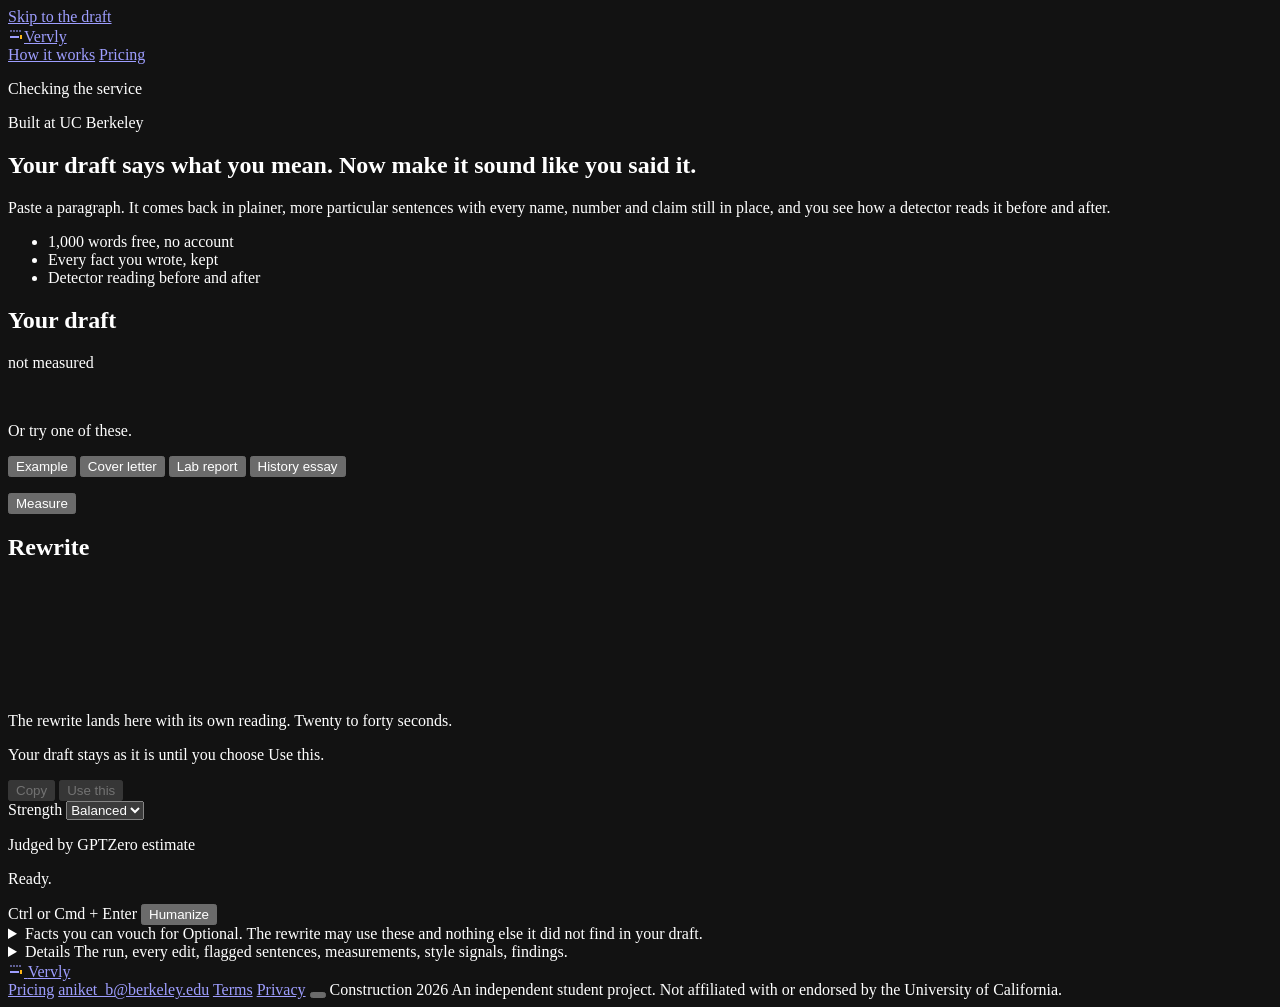
==== web/index.html @ a1a7211d "How it works and Pricing are their own pages, not sections on the landing The landing is now the her" ====
<!doctype html>
<html lang="en">
<head>
<meta charset="utf-8">
<meta name="viewport" content="width=device-width, initial-scale=1, viewport-fit=cover">
<title>Vervly</title>
<meta name="description" content="Paste a draft. Vervly rewrites it so it reads as written by a person, keeps every name and number, and shows the detector reading before and after. 1,000 words free, no account needed.">
<meta name="color-scheme" content="dark">
<meta name="theme-color" content="#0a0e20">
<link rel="icon" type="image/svg+xml" href="/brand/favicon.svg">

<link rel="preconnect" href="https://fonts.googleapis.com">
<link rel="preconnect" href="https://fonts.gstatic.com" crossorigin>
<!-- Berkeley's web pair: Source Serif 4 for what people read, Inter for controls;
     Barlow Condensed for the eyebrow, Fira Mono for every numeral and the tiles.
     Loaded without blocking; styles.css carries full fallback stacks. -->
<link rel="stylesheet" media="print" onload="this.media='all'"
      href="https://fonts.googleapis.com/css2?family=Inter:wght@400;500;600&family=Source+Serif+4:ital,opsz,wght@0,8..60,400;0,8..60,500;1,8..60,400&family=Barlow+Condensed:wght@500;600&family=Fira+Mono:wght@400;500&display=swap">
<noscript><link rel="stylesheet"
      href="https://fonts.googleapis.com/css2?family=Inter:wght@400;500;600&family=Source+Serif+4:ital,opsz,wght@0,8..60,400;0,8..60,500;1,8..60,400&family=Barlow+Condensed:wght@500;600&family=Fira+Mono:wght@400;500&display=swap"></noscript>

<link rel="stylesheet" href="/styles.css?v=202610070200">
<link rel="stylesheet" href="/brand/footer.css?v=202610070200">
<link rel="stylesheet" href="/site.css?v=202610070200">
</head>
<body>

<a class="skip-link" href="#editor">Skip to the draft</a>

<div class="shell">

  <!-- the top row: wordmark, one link, who is here. The service pill and the
       account row are filled by app.js (GET /api/health, /api/auth/me, /api/me). -->
  <header class="top" role="banner" data-c="top row" data-src="health: GET /api/health; account: GET /api/auth/me; balance: GET /api/me, X-Longhand-Credits-Balance">
    <a class="wordmark" href="/" aria-label="Vervly, front page"><span class="wordmark-mark"><svg xmlns="http://www.w3.org/2000/svg" viewBox="0 0 16 16" width="16" height="16" fill="currentColor" aria-hidden="true"><g opacity=".55"><rect x="2" y="4" width="2" height="2"/><rect x="5" y="4" width="2" height="2"/><rect x="8" y="4" width="2" height="2"/><rect x="11" y="4" width="2" height="2"/></g><rect x="2" y="10" width="9" height="2"/><rect x="12" y="9" width="2" height="4" fill="#FDB515"/></svg></span>Vervly</a>
    <nav class="top-nav" aria-label="Site">
      <a class="top-link" href="/how">How it works</a>
      <a class="top-link" href="/pricing">Pricing</a>
    </nav>
    <div class="top-tools">
      <p id="health" class="pill" data-kind="wait" role="status" aria-live="polite">Checking the service</p>
      <!-- who is signed in, from GET /api/auth/me; hidden until it answers.
           The balance, the plan and the Plans button come from GET /api/me and
           stay hidden while the paywall is off. A visitor who has not signed
           in sees the free words for this address and a Sign in link. -->
      <div class="account" id="account" hidden>
        <span class="who" id="who"></span>
        <span class="balance" id="balance" hidden></span>
        <span class="plan-name" id="plan-name" hidden></span>
        <button id="plans-btn" class="btn btn-quiet" type="button" hidden>Plans</button>
        <a id="signin-link" class="btn btn-quiet" href="/signin?next=/app" hidden>Sign in</a>
        <button id="signout-btn" class="btn btn-quiet" type="button">Sign out</button>
      </div>
    </div>
  </header>

  <p id="offline-banner" class="notice" role="status" hidden>
    <strong>You are offline.</strong>
    <span>The service cannot be reached. Keep writing; nothing is lost.</span>
  </p>

  <main class="page" id="main">

    <!-- the hero: short, over the tool. The tool itself is the landing. -->
    <section class="hero hero-app" aria-labelledby="hero-h">
      <p class="hero-eyebrow">Built at UC Berkeley</p>
      <h1 class="hero-h" id="hero-h">Your draft says what you mean. Now make it sound like you said it.</h1>
      <p class="hero-p">Paste a paragraph. It comes back in plainer, more particular sentences with every name, number and claim still in place, and you see how a detector reads it before and after.</p>
      <ul class="trust" aria-label="What you get">
        <li><span class="num">1,000</span> words free, no account</li>
        <li>Every fact you wrote, kept</li>
        <li>Detector reading before and after</li>
      </ul>
    </section>

    <section class="error" id="error-box" hidden aria-live="assertive"></section>

    <!-- the tool: one card. The two panes with a divider you can drag, and the
         action bar under them with the one primary action. -->
    <div class="tool" id="tool">

      <!-- the instrument: before on the left, after on the right, a divider you can drag between
           them. data-outcome on the wrapper carries the run verdict (none, flipped, held, mixed).
           The split is the CSS variable --col-before, set by app.js and kept in localStorage. -->
      <div class="instrument" id="verdict" data-outcome="none" data-collapsed="">
        <section class="pane pane-before" id="pane-before" aria-label="Before: your draft"
                 data-c="Before" data-src="#editor: your text; reading: before.ai_probability, before.label">
          <header class="pane-head">
            <h2 class="pane-title">Your draft</h2>
            <p class="reading tip" id="v-before" tabindex="0" data-tip="">
              <span class="reading-p num" id="v-before-p"></span>
              <span class="reading-word" id="v-before-word" data-label="none">not measured</span>
            </p>
          </header>
          <div class="pane-body" id="canvas-scroll">
            <div id="editor"
                 class="canvas"
                 contenteditable="true"
                 spellcheck="false"
                 role="textbox"
                 aria-multiline="true"
                 aria-label="Your draft"
                 data-placeholder="Paste or type your draft here."></div>
            <div class="empty-state" id="empty-state">
              <p class="empty-body">Or try one of these.</p>
              <div class="samples">
                <button class="chip" type="button" data-sample="ai">Example</button>
                <button class="chip" type="button" data-sample="letter">Cover letter</button>
                <button class="chip" type="button" data-sample="report">Lab report</button>
                <button class="chip" type="button" data-sample="history">History essay</button>
              </div>
            </div>
          </div>
          <footer class="pane-foot" data-c="foot" data-src="#doc-counts: counted here, not sent">
            <p class="counts num" id="doc-counts" aria-live="polite"></p>
            <div class="pane-acts">
              <button id="undo-btn" class="btn" type="button" hidden>Undo</button>
              <button id="analyze-btn" class="btn" type="button"
                      title="Score the draft as it stands. This also runs on its own once the draft is long enough.">
                Measure
              </button>
            </div>
          </footer>
        </section>

        <!-- the divider: drag it, or focus it and use the arrow keys. Enter or a double
             click folds the smaller pane away; the same again brings it back. -->
        <div class="divider" id="divider" role="separator" tabindex="0"
             aria-orientation="vertical" aria-label="Resize the panes"
             aria-controls="pane-before pane-after"
             aria-valuemin="20" aria-valuemax="80" aria-valuenow="50"
             title="Drag to resize. Arrow keys move it. Enter folds a pane."
             data-c="divider" data-flow="out" data-src="--col-before, saved as readshuman.split">
          <span class="divider-grip" aria-hidden="true"></span>
          <span class="divider-snaps" aria-hidden="true"><i data-at="30"></i><i data-at="50"></i><i data-at="70"></i></span>
        </div>

        <section class="pane pane-after" id="pane-after" aria-label="After: the rewrite"
                 data-c="After" data-src="#after: humanized; reading: after.ai_probability, after.label">
          <header class="pane-head">
            <h2 class="pane-title">Rewrite</h2>
            <p class="reading tip" id="v-after" tabindex="0" data-tip="" hidden>
              <span class="reading-p num" id="v-after-p"></span>
              <span class="reading-word" id="v-after-word" data-label="none"></span>
            </p>
          </header>
          <div class="pane-body pane-body-after">
            <!-- one line on the verdict, then anything the gates refused -->
            <div class="verdict-strip" id="verdict-strip" hidden
                 data-c="verdict" data-src="summary.verdict_flipped, label_before, label_after, unverified_specifics">
              <p class="verdict-line" id="verdict-line"></p>
              <p class="verdict-kept" id="verdict-kept" hidden></p>
              <div class="verdict-refused" id="verdict-refused" hidden></div>
            </div>
            <div id="after" class="canvas canvas-after" aria-label="The rewrite" tabindex="0"></div>
            <div class="after-empty" id="after-empty">
              <canvas class="ascii-tile" data-ascii="idle" width="264" height="112" aria-hidden="true"></canvas>
              <p>The rewrite lands here with its own reading. Twenty to forty seconds.</p>
              <p class="after-empty-sub">Your draft stays as it is until you choose Use this.</p>
            </div>
            <!-- the run checklist: the only feedback during a 20 to 40 second run.
                 Rows are built by app.js from the stage names the service reports. -->
            <div class="progress" id="progress" hidden data-c="progress" data-src="SSE stage events: status, progress, detail">
              <div class="progress-card">
                <div class="progress-head">
                  <div>
                    <h3 class="progress-title" id="progress-title">Rewriting your draft</h3>
                    <p class="progress-meta">
                      <span id="progress-engine">Contacting the service</span>
                      <span class="progress-elapsed num" id="progress-elapsed">0.0s</span>
                    </p>
                  </div>
                  <canvas class="ascii-tile ascii-tile-run" data-ascii="run" width="120" height="112" aria-hidden="true"></canvas>
                </div>
                <ol class="stages" id="stages"></ol>
                <p class="progress-say sr-only" id="progress-say" role="status" aria-live="polite"></p>
                <div class="progress-foot">
                  <button id="progress-cancel" class="btn" type="button">Stop and keep my draft</button>
                  <p class="progress-note" id="progress-note">Your draft is not touched until this finishes.</p>
                </div>
              </div>
            </div>
          </div>
          <footer class="pane-foot" data-c="foot" data-src="#changed: summary.paragraphs_rewritten, edits, n_candidates_passed">
            <p class="counts" id="changed" aria-live="polite"></p>
            <div class="pane-acts">
              <button id="copy-btn" class="btn" type="button" disabled title="Copy the rewrite">Copy</button>
              <button id="use-btn" class="btn" type="button" disabled title="Replace your draft with the rewrite">Use this</button>
            </div>
          </footer>
        </section>
      </div>

      <!-- the console, now the card's action bar: strength and the judge on the
           left, the status and the one primary action on the right -->
      <div class="console" data-c="console" data-flow="out" data-src="POST /api/humanize/stream, then /api/humanize/llm, then /api/humanize">
        <div class="console-act">
          <label class="field field-inline" title="How far the rewrite goes">
            <span class="field-label">Strength</span>
            <select id="aggressiveness" aria-label="Rewrite strength">
              <option value="light">Light</option>
              <option value="balanced" selected>Balanced</option>
              <option value="strong">Strong</option>
            </select>
          </label>
          <p class="judge">Judged by <span id="verdict-h">GPTZero estimate</span></p>
          <!-- what this draft uses, out of the words left; only with the paywall on -->
          <span class="cost" id="cost-hint" aria-live="polite" hidden></span>
        </div>
        <p class="status" id="status-line" data-state="idle" role="status" aria-live="polite">Ready.</p>
        <div class="console-go">
          <span class="key" aria-hidden="true">Ctrl or Cmd + Enter</span>
          <button id="humanize-btn" class="btn btn-primary btn-go" type="button">
            <span id="humanize-label">Humanize</span>
          </button>
        </div>
      </div>

      <p class="legend" id="legend" hidden>Sentences are shaded by estimated risk, faint to strong.</p>

      <!-- The one place a true name, date or figure can enter the rewrite. -->
      <details class="fold facts" id="facts-fold" data-c="fold: Facts" data-flow="out" data-src="body.facts">
        <summary class="fold-summary facts-summary">
          <span class="fold-title">Facts you can vouch for</span>
          <span class="fold-hint" id="facts-hint">Optional. The rewrite may use these and nothing else it did not find in your draft.</span>
        </summary>
        <div class="fold-body">
          <textarea id="facts" class="facts-input" rows="3" spellcheck="true"
                    aria-label="Facts you can vouch for"
                    placeholder="Smith and Rao (2021) surveyed 40 sites in Kerala. The 2019 audit found a 12 percent shortfall."></textarea>
        </div>
      </details>

      <details class="fold more" id="more" data-c="fold: Details" data-src="edits, summary, analysis.features, analysis.findings">
        <summary class="fold-summary">
          <span class="fold-title">Details</span>
          <span class="fold-hint">The run, every edit, flagged sentences, measurements, style signals, findings.</span>
        </summary>
        <div class="fold-body more-body">
          <section class="msection" aria-labelledby="run-h" id="run-section" hidden>
            <h3 class="msection-h" id="run-h">The run</h3>
            <div id="run-summary" class="rows"></div>
          </section>
          <section class="msection" aria-labelledby="repairs-h" id="repairs-section" hidden>
            <h3 class="msection-h" id="repairs-h">What it tried</h3>
            <p class="msection-lede">For each paragraph that still failed after the rounds: what the evidence said went wrong, the one thing it changed, and what came back.
            <div id="repairs" class="rows"></div>
          </section>
          <section class="msection" aria-labelledby="edits-h" id="edits-section" hidden>
            <h3 class="msection-h" id="edits-h">What changed</h3>
            <div id="edits" class="edits"></div>
          </section>
          <section class="msection" aria-labelledby="flag-h">
            <h3 class="msection-h" id="flag-h">Flagged sentences</h3>
            <div id="flagged" class="flagged"><p class="muted">No reading yet.</p></div>
          </section>
          <section class="msection" aria-labelledby="meas-h">
            <h3 class="msection-h" id="meas-h">Measurements</h3>
            <p class="msection-lede">Your value next to the range human academic prose occupies. Open a row for the plain reading.</p>
            <div id="measurements" class="measure-list"><p class="muted">No analysis yet.</p></div>
          </section>
          <section class="msection" aria-labelledby="signals-h">
            <h3 class="msection-h" id="signals-h">Style signals</h3>
            <p class="msection-lede">Habits that mark prose as generated. Patterns to edit, not a score.</p>
            <div id="style-signals" class="signals"><p class="muted">No analysis yet.</p></div>
          </section>
          <section class="msection" aria-labelledby="find-h">
            <h3 class="msection-h" id="find-h">Findings</h3>
            <div id="findings" class="findings"><p class="muted">No analysis yet.</p></div>
          </section>
        </div>
      </details>
    </div>

  </main>

  <footer class="site-foot" role="contentinfo">
    <div class="site-foot-row">
      <a class="site-foot-lockup" href="/" aria-label="Vervly">
        <svg xmlns="http://www.w3.org/2000/svg" viewBox="0 0 16 16" width="16" height="16" fill="currentColor" aria-hidden="true"><g opacity=".55"><rect x="2" y="4" width="2" height="2"/><rect x="5" y="4" width="2" height="2"/><rect x="8" y="4" width="2" height="2"/><rect x="11" y="4" width="2" height="2"/></g><rect x="2" y="10" width="9" height="2"/><rect x="12" y="9" width="2" height="4" fill="#FDB515"/></svg>
        <span class="site-foot-name">Vervly</span>
      </a>
      <nav class="site-foot-links" aria-label="Contact">
        <a href="/pricing">Pricing</a>
        <a href="mailto:aniket_b@berkeley.edu">aniket_b@berkeley.edu</a>
        <a href="/legal/terms.html">Terms</a>
        <a href="/legal/privacy.html">Privacy</a>
        <!-- the construction reveal, kept for whoever wants to see how the page is built -->
        <label class="switch-row site-foot-switch" for="construction-switch">
          <button id="construction-switch" class="switch" type="button" role="switch" aria-checked="false"
                  aria-label="Show construction"
                  title="Show how the page is built. Holding the backtick key does the same."></button>
          <span class="switch-label">Construction</span>
        </label>
        <span class="site-foot-fine">2026</span>
        <span class="site-foot-fine site-foot-disclaim">An independent student project. Not affiliated with or endorsed by the University of California.</span>
      </nav>
    </div>
  </footer>

</div>

<!-- the plans sheet: the free allowance, the plans from GET /api/billing/plans,
     the one-time top-ups, and the way to the subscription page. Opened by a 402,
     the cost hint and the Plans button; app.js fills the rows. -->
<div class="sheet-backdrop" id="plans-backdrop" hidden>
  <div class="sheet" id="plans-sheet" role="dialog" aria-modal="true" aria-labelledby="plans-h" tabindex="-1"
       data-c="plans" data-src="GET /api/billing/plans; POST /api/billing/checkout, /api/billing/portal">
    <header class="sheet-head">
      <h2 class="sheet-title" id="plans-h">Plans</h2>
      <button class="btn btn-quiet" id="plans-close" type="button">Close</button>
    </header>
    <p class="sheet-why" id="plans-why" hidden></p>
    <p class="sheet-free" id="plans-free"></p>
    <div class="plan-rows" id="plan-rows"></div>
    <h3 class="sheet-sub" id="packs-h" hidden>One-time top-ups</h3>
    <div class="plan-rows" id="pack-rows"></div>
    <p class="sheet-note" id="plans-note">Monthly and yearly plans renew until you cancel; lifetime is a one-time payment. Unused words carry over, but only up to one month's amount. Payments are handled by Stripe; Vervly never sees card numbers.</p>
    <div class="sheet-foot">
      <button class="btn btn-quiet" id="manage-btn" type="button" hidden>Manage subscription</button>
      <p class="sheet-status" id="plans-status" role="status" aria-live="polite" data-state="idle"></p>
    </div>
  </div>
</div>

<!-- the construction layer: app.js fills it with an outline and a label for every
     region marked data-c, plus the spacing grid. Shown by the switch or the backtick key. -->
<div id="construction" class="construction" aria-hidden="true" hidden></div>

<script src="/app.js?v=202610070200" defer></script>
<!-- Progressive enhancement only. app.js renders everything; these modules
     animate it and draw the ASCII tiles. The page field is gone since
     2026-10-07; field.js still draws the tiles in the After pane. -->
<script type="module" src="/anim.js?v=202610070200"></script>
<script type="module" src="/field.js?v=202610070200"></script>
</body>
</html>
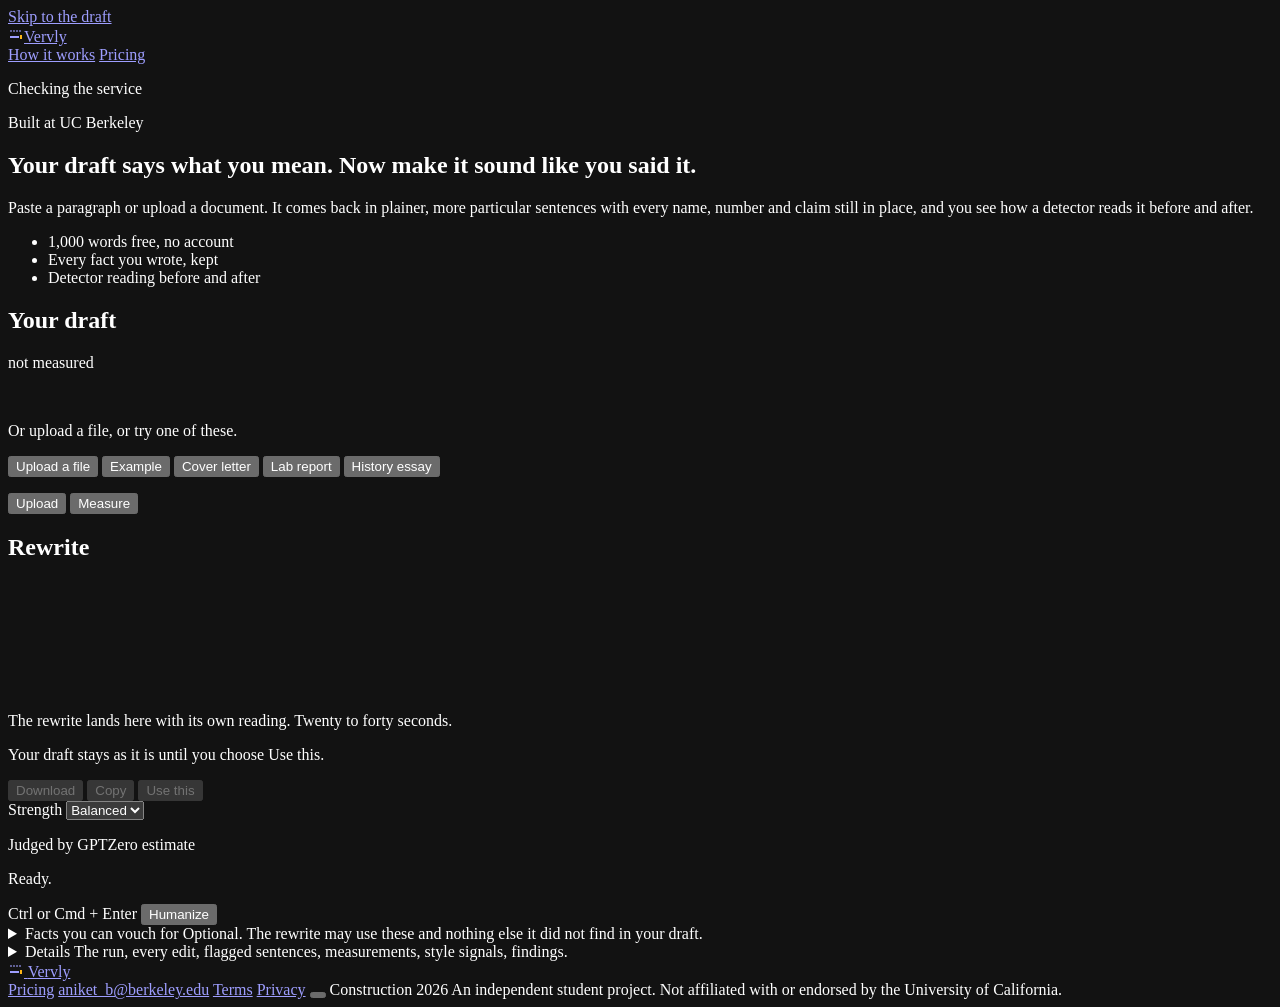
==== commit 27103186: "Documents in, documents out: upload a file, humanize it, download it A .docx, .pdf, .txt or .md drop" ====
--- a/web/index.html
+++ b/web/index.html
@@ -4,7 +4,7 @@
 <meta charset="utf-8">
 <meta name="viewport" content="width=device-width, initial-scale=1, viewport-fit=cover">
 <title>Vervly</title>
-<meta name="description" content="Paste a draft. Vervly rewrites it so it reads as written by a person, keeps every name and number, and shows the detector reading before and after. 1,000 words free, no account needed.">
+<meta name="description" content="Paste a draft or upload a document. Vervly rewrites it so it reads as written by a person, keeps every name and number, and shows the detector reading before and after. 1,000 words free, no account needed.">
 <meta name="color-scheme" content="dark">
 <meta name="theme-color" content="#0a0e20">
 <link rel="icon" type="image/svg+xml" href="/brand/favicon.svg">
@@ -19,9 +19,9 @@
 <noscript><link rel="stylesheet"
       href="https://fonts.googleapis.com/css2?family=Inter:wght@400;500;600&family=Source+Serif+4:ital,opsz,wght@0,8..60,400;0,8..60,500;1,8..60,400&family=Barlow+Condensed:wght@500;600&family=Fira+Mono:wght@400;500&display=swap"></noscript>
 
-<link rel="stylesheet" href="/styles.css?v=202610070200">
-<link rel="stylesheet" href="/brand/footer.css?v=202610070200">
-<link rel="stylesheet" href="/site.css?v=202610070200">
+<link rel="stylesheet" href="/styles.css?v=202610071600">
+<link rel="stylesheet" href="/brand/footer.css?v=202610071600">
+<link rel="stylesheet" href="/site.css?v=202610071600">
 </head>
 <body>
 
@@ -65,7 +65,7 @@
     <section class="hero hero-app" aria-labelledby="hero-h">
       <p class="hero-eyebrow">Built at UC Berkeley</p>
       <h1 class="hero-h" id="hero-h">Your draft says what you mean. Now make it sound like you said it.</h1>
-      <p class="hero-p">Paste a paragraph. It comes back in plainer, more particular sentences with every name, number and claim still in place, and you see how a detector reads it before and after.</p>
+      <p class="hero-p">Paste a paragraph or upload a document. It comes back in plainer, more particular sentences with every name, number and claim still in place, and you see how a detector reads it before and after.</p>
       <ul class="trust" aria-label="What you get">
         <li><span class="num">1,000</span> words free, no account</li>
         <li>Every fact you wrote, kept</li>
@@ -100,10 +100,12 @@
                  role="textbox"
                  aria-multiline="true"
                  aria-label="Your draft"
-                 data-placeholder="Paste or type your draft here."></div>
+                 data-placeholder="Paste your draft here, or drop in a .docx, .pdf or .txt file."></div>
             <div class="empty-state" id="empty-state">
-              <p class="empty-body">Or try one of these.</p>
+              <p class="empty-body">Or upload a file, or try one of these.</p>
               <div class="samples">
+                <button class="chip chip-upload" type="button" data-upload
+                        title="Upload a .docx, .pdf, .txt or .md file. Its text becomes your draft.">Upload a file</button>
                 <button class="chip" type="button" data-sample="ai">Example</button>
                 <button class="chip" type="button" data-sample="letter">Cover letter</button>
                 <button class="chip" type="button" data-sample="report">Lab report</button>
@@ -114,6 +116,13 @@
           <footer class="pane-foot" data-c="foot" data-src="#doc-counts: counted here, not sent">
             <p class="counts num" id="doc-counts" aria-live="polite"></p>
             <div class="pane-acts">
+              <!-- the file input is never shown; the Upload buttons and a drop on
+                   the pane open it. POST /api/documents/extract turns the file into
+                   the draft; the file itself stays here for the Download. -->
+              <input type="file" id="doc-input" hidden tabindex="-1"
+                     accept=".docx,.pdf,.txt,.md,application/pdf,application/vnd.openxmlformats-officedocument.wordprocessingml.document,text/plain,text/markdown">
+              <button id="upload-btn" class="btn" type="button" data-upload
+                      title="Upload a .docx, .pdf, .txt or .md file. Its text becomes your draft.">Upload</button>
               <button id="undo-btn" class="btn" type="button" hidden>Undo</button>
               <button id="analyze-btn" class="btn" type="button"
                       title="Score the draft as it stands. This also runs on its own once the draft is long enough.">
@@ -181,9 +190,11 @@
               </div>
             </div>
           </div>
-          <footer class="pane-foot" data-c="foot" data-src="#changed: summary.paragraphs_rewritten, edits, n_candidates_passed">
+          <footer class="pane-foot" data-c="foot" data-src="#changed: summary.paragraphs_rewritten, edits, n_candidates_passed; Download: POST /api/documents/export">
             <p class="counts" id="changed" aria-live="polite"></p>
             <div class="pane-acts">
+              <button id="download-btn" class="btn" type="button" disabled
+                      title="Download the rewrite as a document. An uploaded Word file keeps its formatting.">Download</button>
               <button id="copy-btn" class="btn" type="button" disabled title="Copy the rewrite">Copy</button>
               <button id="use-btn" class="btn" type="button" disabled title="Replace your draft with the rewrite">Use this</button>
             </div>
@@ -327,11 +338,11 @@
      region marked data-c, plus the spacing grid. Shown by the switch or the backtick key. -->
 <div id="construction" class="construction" aria-hidden="true" hidden></div>
 
-<script src="/app.js?v=202610070200" defer></script>
+<script src="/app.js?v=202610071600" defer></script>
 <!-- Progressive enhancement only. app.js renders everything; these modules
      animate it and draw the ASCII tiles. The page field is gone since
      2026-10-07; field.js still draws the tiles in the After pane. -->
-<script type="module" src="/anim.js?v=202610070200"></script>
-<script type="module" src="/field.js?v=202610070200"></script>
+<script type="module" src="/anim.js?v=202610071600"></script>
+<script type="module" src="/field.js?v=202610071600"></script>
 </body>
 </html>
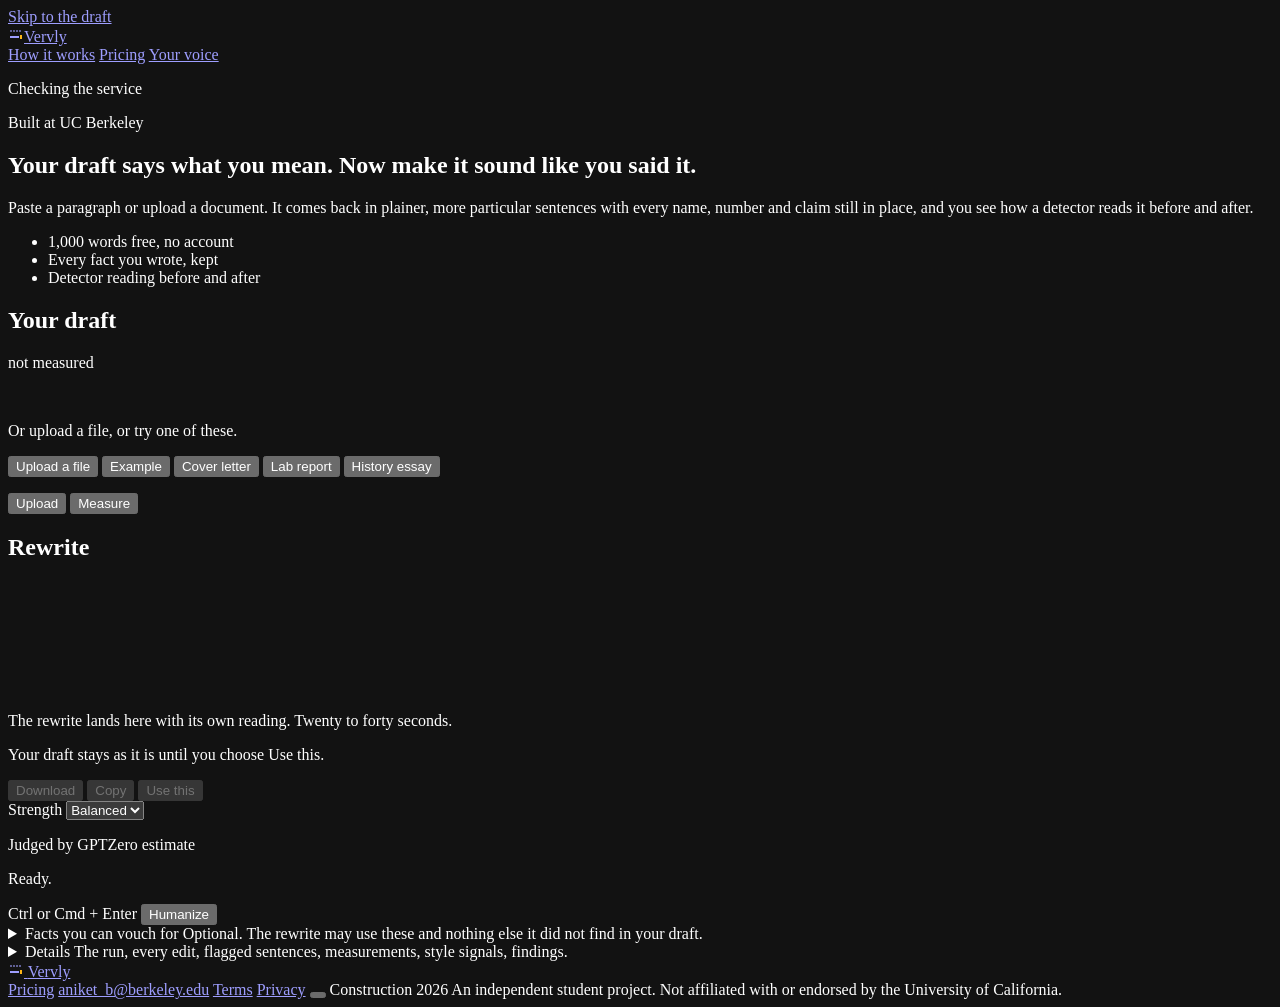
==== commit 6327a210: "Your voice: a user's own samples as the exemplars and a style fingerprint among the gate passers A s" ====
--- a/web/index.html
+++ b/web/index.html
@@ -19,9 +19,9 @@
 <noscript><link rel="stylesheet"
       href="https://fonts.googleapis.com/css2?family=Inter:wght@400;500;600&family=Source+Serif+4:ital,opsz,wght@0,8..60,400;0,8..60,500;1,8..60,400&family=Barlow+Condensed:wght@500;600&family=Fira+Mono:wght@400;500&display=swap"></noscript>
 
-<link rel="stylesheet" href="/styles.css?v=202610071600">
+<link rel="stylesheet" href="/styles.css?v=202610111200">
 <link rel="stylesheet" href="/brand/footer.css?v=202610071600">
-<link rel="stylesheet" href="/site.css?v=202610071600">
+<link rel="stylesheet" href="/site.css?v=202610111200">
 </head>
 <body>
 
@@ -36,6 +36,7 @@
     <nav class="top-nav" aria-label="Site">
       <a class="top-link" href="/how">How it works</a>
       <a class="top-link" href="/pricing">Pricing</a>
+      <a class="top-link" href="/voice">Your voice</a>
     </nav>
     <div class="top-tools">
       <p id="health" class="pill" data-kind="wait" role="status" aria-live="polite">Checking the service</p>
@@ -159,6 +160,15 @@
                  data-c="verdict" data-src="summary.verdict_flipped, label_before, label_after, unverified_specifics">
               <p class="verdict-line" id="verdict-line"></p>
               <p class="verdict-kept" id="verdict-kept" hidden></p>
+              <!-- only after a run that used the user's own samples: summary.voice,
+                   then the two votes; POST /api/voice/feedback -->
+              <p class="voice-line" id="voice-line" hidden></p>
+              <div class="voice-votes" id="voice-votes">
+                <button id="vote-up" class="chip" type="button" hidden aria-pressed="false"
+                        title="Keep this rewrite as one you liked. The samples it leaned on count for more next time.">Sounds like me</button>
+                <button id="vote-down" class="chip" type="button" hidden aria-pressed="false"
+                        title="This does not read like you. The samples it leaned on count for less next time.">Not my voice</button>
+              </div>
               <div class="verdict-refused" id="verdict-refused" hidden></div>
             </div>
             <div id="after" class="canvas canvas-after" aria-label="The rewrite" tabindex="0"></div>
@@ -193,6 +203,15 @@
           <footer class="pane-foot" data-c="foot" data-src="#changed: summary.paragraphs_rewritten, edits, n_candidates_passed; Download: POST /api/documents/export">
             <p class="counts" id="changed" aria-live="polite"></p>
             <div class="pane-acts">
+              <!-- only after a run that used the user's own samples: summary.voice,
+                   then the two votes; POST /api/voice/feedback -->
+              <p class="voice-line" id="voice-line" hidden></p>
+              <div class="voice-votes" id="voice-votes">
+                <button id="vote-up" class="chip" type="button" hidden aria-pressed="false"
+                        title="Keep this rewrite as one you liked. The samples it leaned on count for more next time.">Sounds like me</button>
+                <button id="vote-down" class="chip" type="button" hidden aria-pressed="false"
+                        title="This does not read like you. The samples it leaned on count for less next time.">Not my voice</button>
+              </div>
               <button id="download-btn" class="btn" type="button" disabled
                       title="Download the rewrite as a document. An uploaded Word file keeps its formatting.">Download</button>
               <button id="copy-btn" class="btn" type="button" disabled title="Copy the rewrite">Copy</button>
@@ -215,6 +234,16 @@
             </select>
           </label>
           <p class="judge">Judged by <span id="verdict-h">GPTZero estimate</span></p>
+          <!-- the user's own samples: GET /api/voice says whether there are any.
+               Hidden for a guest; disabled until one sample is ready. -->
+          <div class="voice-row" id="voice-row" hidden data-c="voice" data-src="GET /api/voice; POST /api/voice/settings">
+            <label class="switch-row" for="voice-switch">
+              <button id="voice-switch" class="switch" type="button" role="switch" aria-checked="false"
+                      title="Show the model your own writing and rank the rewrite closest to it first."></button>
+              <span class="switch-label">Sound like me</span>
+            </label>
+            <a class="voice-link" id="voice-link" href="/voice">Your voice</a>
+          </div>
           <!-- what this draft uses, out of the words left; only with the paywall on -->
           <span class="cost" id="cost-hint" aria-live="polite" hidden></span>
         </div>
@@ -338,7 +367,7 @@
      region marked data-c, plus the spacing grid. Shown by the switch or the backtick key. -->
 <div id="construction" class="construction" aria-hidden="true" hidden></div>
 
-<script src="/app.js?v=202610071600" defer></script>
+<script src="/app.js?v=202610111200" defer></script>
 <!-- Progressive enhancement only. app.js renders everything; these modules
      animate it and draw the ASCII tiles. The page field is gone since
      2026-10-07; field.js still draws the tiles in the After pane. -->
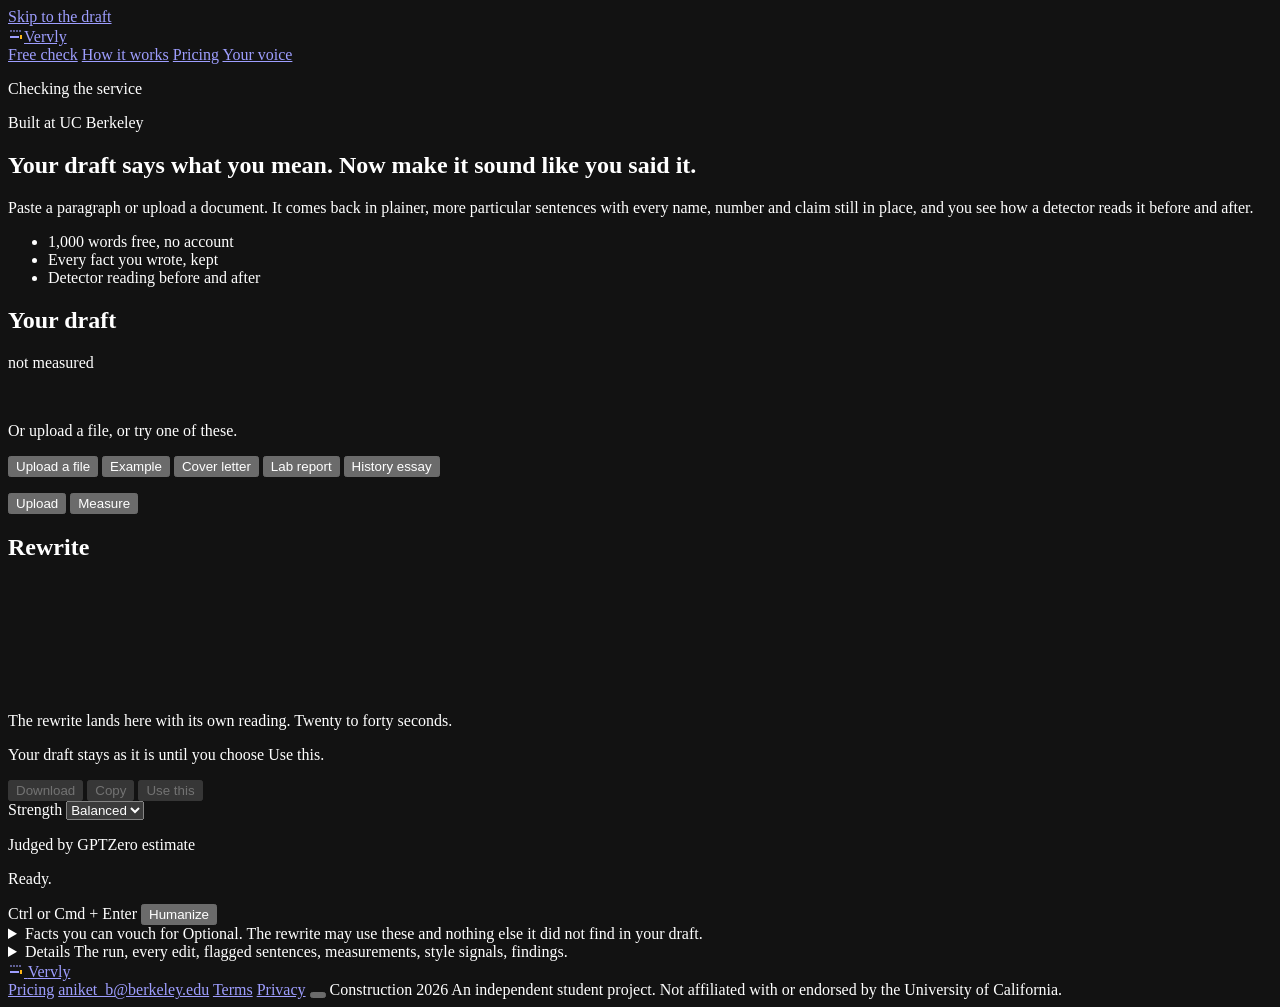
==== commit 920a208c: "Growth round: first-party stats, SEO heads and the free check page The site had no way to answer how" ====
--- a/web/index.html
+++ b/web/index.html
@@ -3,8 +3,22 @@
 <head>
 <meta charset="utf-8">
 <meta name="viewport" content="width=device-width, initial-scale=1, viewport-fit=cover">
-<title>Vervly</title>
+<title>Vervly: AI humanizer that keeps your facts and shows the detector score</title>
 <meta name="description" content="Paste a draft or upload a document. Vervly rewrites it so it reads as written by a person, keeps every name and number, and shows the detector reading before and after. 1,000 words free, no account needed.">
+<link rel="canonical" href="https://vervly.app/">
+<meta property="og:type" content="website">
+<meta property="og:site_name" content="Vervly">
+<meta property="og:url" content="https://vervly.app/">
+<meta property="og:title" content="Vervly: reads like you wrote it">
+<meta property="og:description" content="An AI humanizer that keeps every name, number and claim, and shows the detector reading before and after. 1,000 words free, no account.">
+<meta property="og:image" content="https://vervly.app/brand/og.png">
+<meta property="og:image:width" content="1200">
+<meta property="og:image:height" content="630">
+<meta property="og:image:alt" content="Vervly: reads like you wrote it.">
+<meta name="twitter:card" content="summary_large_image">
+<meta name="twitter:title" content="Vervly: reads like you wrote it">
+<meta name="twitter:description" content="An AI humanizer that keeps every name, number and claim, and shows the detector reading before and after. 1,000 words free, no account.">
+<meta name="twitter:image" content="https://vervly.app/brand/og.png">
 <meta name="color-scheme" content="dark">
 <meta name="theme-color" content="#0a0e20">
 <link rel="icon" type="image/svg+xml" href="/brand/favicon.svg">
@@ -19,9 +33,40 @@
 <noscript><link rel="stylesheet"
       href="https://fonts.googleapis.com/css2?family=Inter:wght@400;500;600&family=Source+Serif+4:ital,opsz,wght@0,8..60,400;0,8..60,500;1,8..60,400&family=Barlow+Condensed:wght@500;600&family=Fira+Mono:wght@400;500&display=swap"></noscript>
 
-<link rel="stylesheet" href="/styles.css?v=202610111200">
+<link rel="stylesheet" href="/styles.css?v=202610111800">
 <link rel="stylesheet" href="/brand/footer.css?v=202610071600">
 <link rel="stylesheet" href="/site.css?v=202610111200">
+<script type="application/ld+json">
+{
+  "@context": "https://schema.org",
+  "@graph": [
+    {
+      "@type": "WebSite",
+      "@id": "https://vervly.app/#site",
+      "url": "https://vervly.app/",
+      "name": "Vervly",
+      "description": "An AI humanizer that keeps every name, number and claim, and shows the detector reading before and after."
+    },
+    {
+      "@type": "WebApplication",
+      "@id": "https://vervly.app/#app",
+      "name": "Vervly",
+      "url": "https://vervly.app/",
+      "applicationCategory": "UtilitiesApplication",
+      "operatingSystem": "Web",
+      "browserRequirements": "Requires JavaScript",
+      "description": "Paste a draft or upload a document. Vervly rewrites it so it reads as written by a person, keeps every name and number, and shows the detector reading before and after.",
+      "offers": [
+        { "@type": "Offer", "price": "0", "priceCurrency": "USD", "description": "1,000 words free, no account needed" },
+        { "@type": "Offer", "price": "9.99", "priceCurrency": "USD", "description": "Monthly plan" },
+        { "@type": "Offer", "price": "79.99", "priceCurrency": "USD", "description": "Yearly plan" },
+        { "@type": "Offer", "price": "299", "priceCurrency": "USD", "description": "Lifetime" }
+      ],
+      "author": { "@type": "Person", "name": "Aniket Bhattacharjee", "email": "aniket_b@berkeley.edu" }
+    }
+  ]
+}
+</script>
 </head>
 <body>
 
@@ -34,6 +79,7 @@
   <header class="top" role="banner" data-c="top row" data-src="health: GET /api/health; account: GET /api/auth/me; balance: GET /api/me, X-Longhand-Credits-Balance">
     <a class="wordmark" href="/" aria-label="Vervly, front page"><span class="wordmark-mark"><svg xmlns="http://www.w3.org/2000/svg" viewBox="0 0 16 16" width="16" height="16" fill="currentColor" aria-hidden="true"><g opacity=".55"><rect x="2" y="4" width="2" height="2"/><rect x="5" y="4" width="2" height="2"/><rect x="8" y="4" width="2" height="2"/><rect x="11" y="4" width="2" height="2"/></g><rect x="2" y="10" width="9" height="2"/><rect x="12" y="9" width="2" height="4" fill="#FDB515"/></svg></span>Vervly</a>
     <nav class="top-nav" aria-label="Site">
+      <a class="top-link" href="/check">Free check</a>
       <a class="top-link" href="/how">How it works</a>
       <a class="top-link" href="/pricing">Pricing</a>
       <a class="top-link" href="/voice">Your voice</a>
@@ -161,13 +207,17 @@
               <p class="verdict-line" id="verdict-line"></p>
               <p class="verdict-kept" id="verdict-kept" hidden></p>
               <!-- only after a run that used the user's own samples: summary.voice,
-                   then the two votes; POST /api/voice/feedback -->
+                   then the two votes; POST /api/voice/feedback. The third chip,
+                   when the rewrite still reads as AI: the same draft again with
+                   voice_strength "light", then with no voice at all. -->
               <p class="voice-line" id="voice-line" hidden></p>
               <div class="voice-votes" id="voice-votes">
                 <button id="vote-up" class="chip" type="button" hidden aria-pressed="false"
                         title="Keep this rewrite as one you liked. The samples it leaned on count for more next time.">Sounds like me</button>
                 <button id="vote-down" class="chip" type="button" hidden aria-pressed="false"
                         title="This does not read like you. The samples it leaned on count for less next time.">Not my voice</button>
+                <button id="voice-rerun" class="chip" type="button" hidden
+                        title="Runs the same draft again with your voice weighted lightly. If it still does not pass, the next click runs without it.">Run again with less voice</button>
               </div>
               <div class="verdict-refused" id="verdict-refused" hidden></div>
             </div>
@@ -203,15 +253,6 @@
           <footer class="pane-foot" data-c="foot" data-src="#changed: summary.paragraphs_rewritten, edits, n_candidates_passed; Download: POST /api/documents/export">
             <p class="counts" id="changed" aria-live="polite"></p>
             <div class="pane-acts">
-              <!-- only after a run that used the user's own samples: summary.voice,
-                   then the two votes; POST /api/voice/feedback -->
-              <p class="voice-line" id="voice-line" hidden></p>
-              <div class="voice-votes" id="voice-votes">
-                <button id="vote-up" class="chip" type="button" hidden aria-pressed="false"
-                        title="Keep this rewrite as one you liked. The samples it leaned on count for more next time.">Sounds like me</button>
-                <button id="vote-down" class="chip" type="button" hidden aria-pressed="false"
-                        title="This does not read like you. The samples it leaned on count for less next time.">Not my voice</button>
-              </div>
               <button id="download-btn" class="btn" type="button" disabled
                       title="Download the rewrite as a document. An uploaded Word file keeps its formatting.">Download</button>
               <button id="copy-btn" class="btn" type="button" disabled title="Copy the rewrite">Copy</button>
@@ -367,7 +408,8 @@
      region marked data-c, plus the spacing grid. Shown by the switch or the backtick key. -->
 <div id="construction" class="construction" aria-hidden="true" hidden></div>
 
-<script src="/app.js?v=202610111200" defer></script>
+<script src="/stats.js?v=202610141200" defer></script>
+<script src="/app.js?v=202610141200" defer></script>
 <!-- Progressive enhancement only. app.js renders everything; these modules
      animate it and draw the ASCII tiles. The page field is gone since
      2026-10-07; field.js still draws the tiles in the After pane. -->
